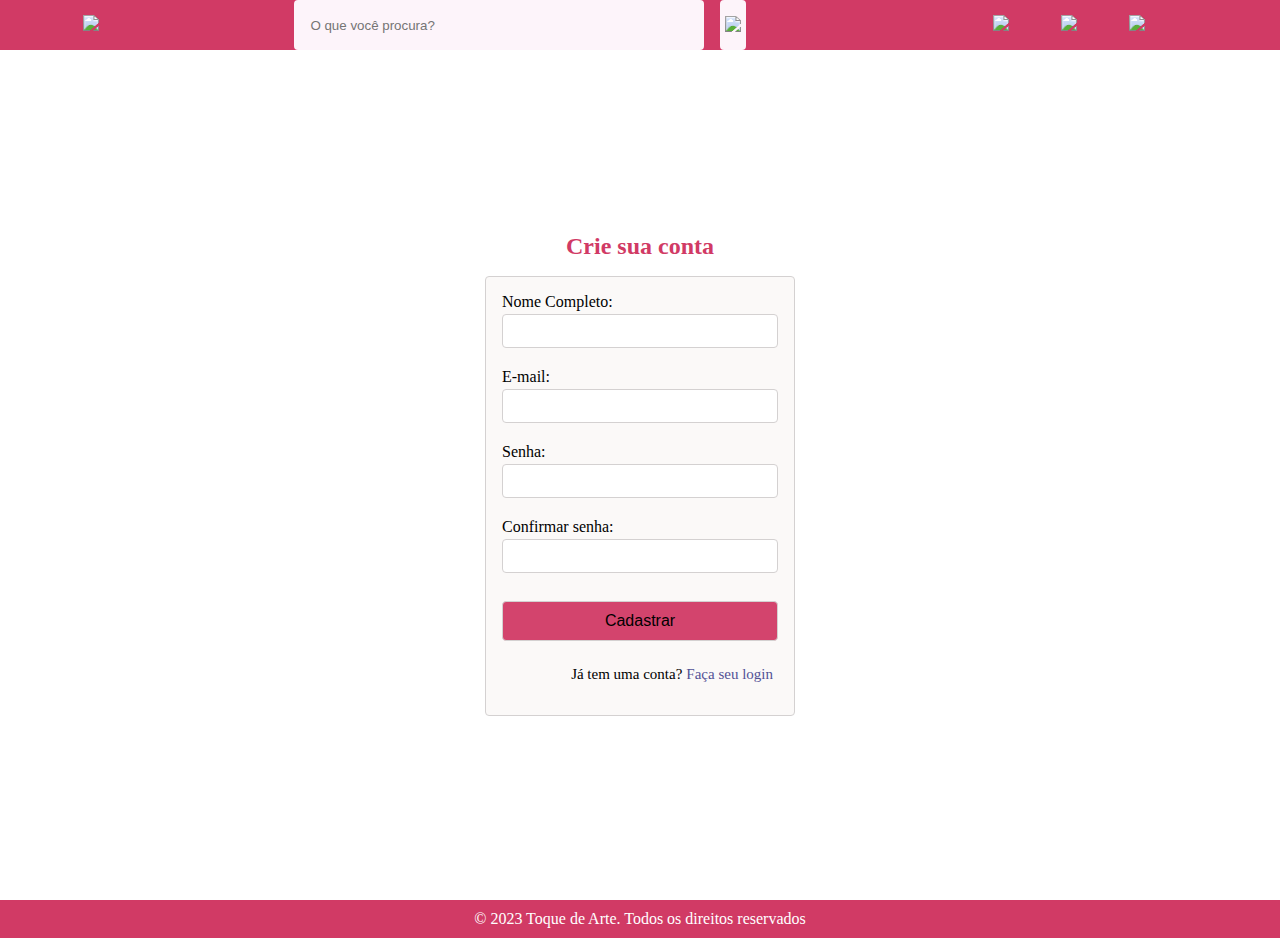
==== cadastro.html @ d4cc2a17 "Create cadastro.html" ====
<!DOCTYPE html>
<html lang="pt-br">
<head>
    <meta charset="UTF-8">
        <meta name="viewport" content="width=device-width, initial-scale=1.0">
        <link href="estilo.css" rel="stylesheet">
        <title>Cadastro</title>
</head>
<body>

    <header>
        <div class="logo-topo">
            <a href="index.html"><img src="imagens/logo-dona-maria-1.png"></a>
        </div>
        
        <div class="barra-pesquisa">
            <form action="" method="post">
                <label>
                    <input type="text" id="nome" name="nome" placeholder="O que você procura?" required>
                </label>

                <button><img src="imagens/lupa.png"></button>
            </form>
        </div>

        <div id="menu-topo">
            <ul>
                <li><a><img src="imagens/entrar.png"></a></li>
                <li><a><img src="imagens/favoritos.png"></a></li>
                <li><a><img src="imagens/carrinho.png"></a></li>
            </ul>
        </div>
    </header>

    <main class="cadastro-login"><!--Corpo do Site-->

        <h2 class="cadastrotitulo">Crie sua conta</h2>

        <div class="pagina">
            <div class="formulario_cadastro">
                <form action="cadastro.html" method="post">
                    <label>Nome Completo:
                        <input type="text" id="nome" name="nome" required>
                    </label>
                    <label>E-mail:
                        <input type="email" id="email" name="email" required>
                    </label>
                    <label>Senha:
                        <input type="password" id="senha" name="senha" maxLength="8" required>
                    </label>
                    <label>Confirmar senha:
                        <input type="password" id="senha" name="senha" maxLength="8" required>
                    </label>

                    <button class="butaocalo"> Cadastrar </button>
                </form>
                <p class="cap">Já tem uma conta?  <a class="caa" href="login.html">Faça seu login</a></p>
            </div>
        </div>
    </main>

    <footer><!--Rodapé do Site-->
        <p>© 2023 Toque de Arte. Todos os direitos reservados</p>    
    </footer>

</body>

</html>
---- estilo.css ----
*{
    margin: 0;
    padding: 0;
    box-sizing: border-box;
}
body{
    background-color: #FDF4FA;
}

/*Topo do site*/
header{
    top: 0;
    position: fixed;
    background-color: #D13A65;
    display: flex;
    align-items: center;
    justify-content: space-around;
    width: 100%;
    min-height: 0;
}
header .barra-pesquisa{
    width: 40%;
    height: 50%;
}
header .barra-pesquisa form{
    display: flex;
    align-items: center;
    justify-content: center;
}
header .barra-pesquisa label{
    width: 80%;
    margin-right: 1rem;
}
header .barra-pesquisa input{
    width: 100%;
    height: 50px;
    background-color: #FDF4FA;
    border: none;
    padding: 1rem; 
    border-radius: 4px;
}
header .barra-pesquisa button{
    background-color: #FDF4FA;
    height: 50px;
    padding: 0.3rem;
    border: none;
    border-radius: 4px;
}

#menu-topo{
    width: 20%;
}
#menu-topo ul{
    list-style: none;
    display: flex;
    justify-content: space-evenly;
}
#menu-topo li{
    cursor: pointer;
}
main{
    background-color: white;
    width: 100%;
    min-height: 100vh;
}

footer{
    background-color: #D13A65;
    color: white;
    width: 100%;
    padding: 10px 0;
    text-align: center;
}

/*CADASTRO---------------------------------------------------------------------------*/

.cadastro-login{
    display: flex;
    flex-direction: column;
    justify-content: center;
    align-items: center;
}

.cadastrotitulo{
    color: #D13A65;
    text-align: center;
    padding: 3rem 0 1rem;
}
.pagina{
    display: flex;
	justify-content: center;
}
.formulario_cadastro{
    background-color: #fbf9f8;
    border: 1px solid #d4d1d1;
    padding: 1rem; 
    height: 440px;
    width: 310px;
    border-radius: 4px;
    
}
.formulario_login{
    background-color: #fbf9f8;
    border: 1px solid #d4d1d1;
    padding: 1rem; 
    height: 295;
    width: 310px;
    border-radius: 4px;
}
.pagina input[type="text"],
input[type="email"],
input[type="password"],
select {
    background-color: #ffffff;
	padding: 8px;
	margin-bottom: 20px;
    margin-top:3px;
	width: 100%;
	font-size: 14px;
	font-family: 'Open Sans', sans-serif;
    border: 1px solid #d4d1d1;
    border-radius: 4px;
}

.butaocalo{
    padding: 10px;
	margin-bottom: 20px;
    margin-top: 8px;
	width: 100%;
    border: 1px solid #d4d1d1;
    border-radius: 4px;
    font-size: 16px;
    background-color:  #d3446d;
}
.butaocalo:hover{
    background-color: #d4708d;
    cursor: pointer;
}
.cap{
    font-size: 15px;
    padding: 5px;
    display: flex;
    justify-content: flex-end;
}
.caa{
    margin-left: 4px;
    text-decoration: none;
    color: rgb(82, 82, 150);
    cursor: pointer;
}
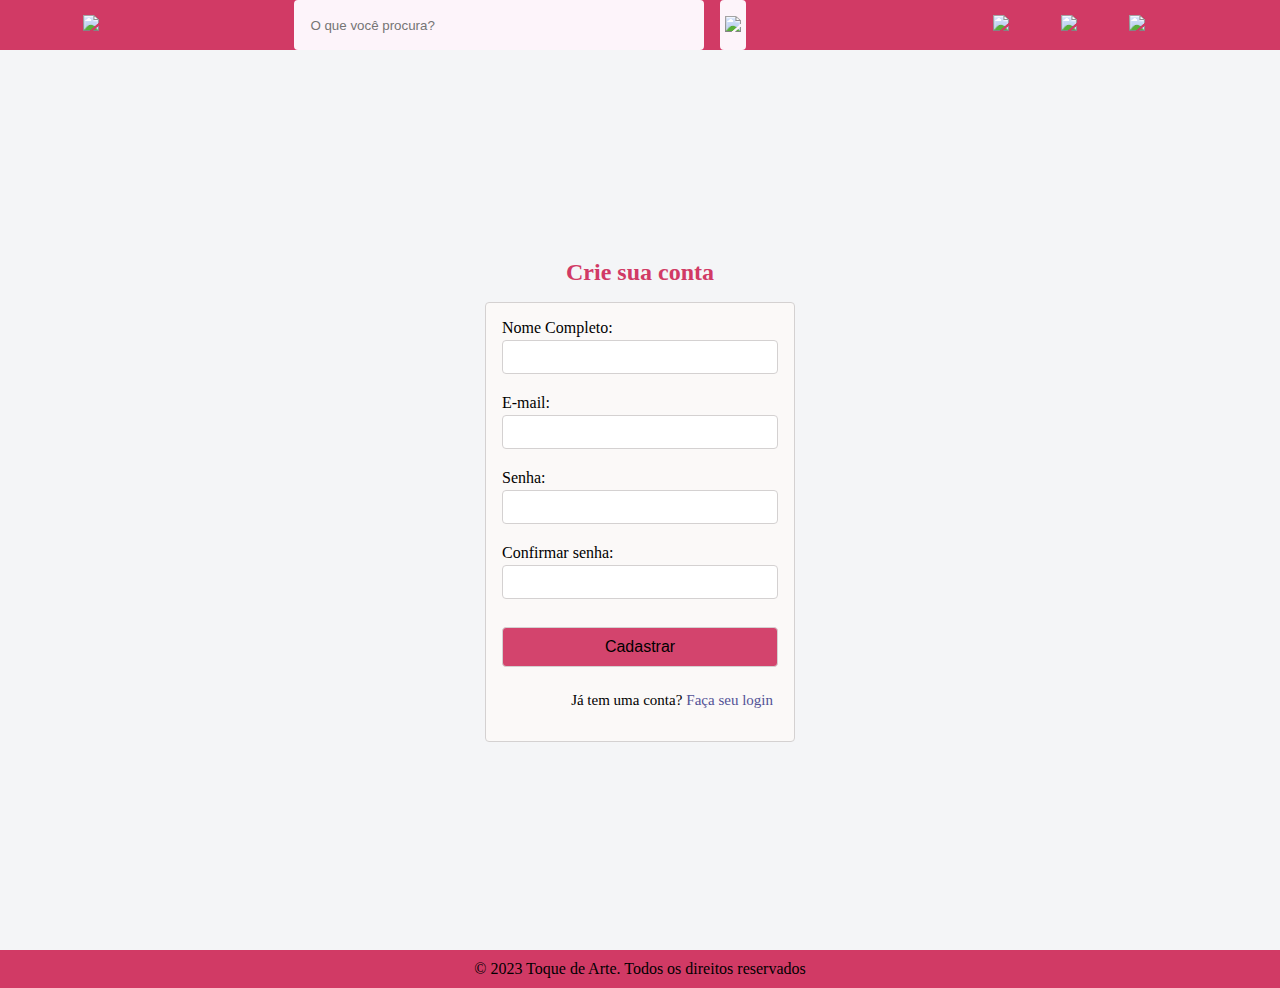
==== commit a3d43751: "finalizando o main" ====
--- a/cadastro.html
+++ b/cadastro.html
@@ -25,9 +25,9 @@
 
         <div id="menu-topo">
             <ul>
-                <li><a><img src="imagens/entrar.png"></a></li>
-                <li><a><img src="imagens/favoritos.png"></a></li>
-                <li><a><img src="imagens/carrinho.png"></a></li>
+                <li><a href="/login.html"><img src="imagens/entrar.png"></a></li>
+                <li><a href=""><img src="imagens/favoritos.png"></a></li>
+                <li><a href=""><img src="imagens/carrinho.png"></a></li>
             </ul>
         </div>
     </header>
--- a/estilo.css
+++ b/estilo.css
@@ -7,10 +7,9 @@
     background-color: #FDF4FA;
 }
 
-/*Topo do site*/
+/*Topo do site---------------------------------------------------------------------*/
 header{
     top: 0;
-    position: fixed;
     background-color: #D13A65;
     display: flex;
     align-items: center;
@@ -59,21 +58,139 @@
     cursor: pointer;
 }
 main{
-    background-color: white;
+    background-color: #f4f5f7;
     width: 100%;
     min-height: 100vh;
-}
-
+    padding-bottom: 3rem;
+}
+.banner-top{/*Banner--------------------------------------------------------------------*/
+    width: 100%;
+}
+.banner-top img{
+    width: 100%;
+    height: 100%;
+}
+.categorias{/*Categorias--------------------------------------------------------------------*/
+    background-color: #e0e6e6;
+    padding: 1rem 16%;
+    margin-top: 1rem;
+    display: flex;
+    justify-content: space-between;
+}
+.cat{
+    width: 23%;
+    height: 13rem;
+    background-color: #c5caca;
+    overflow: hidden;
+    cursor: pointer;
+}
+.cat div{
+    width: 100%;
+    height: 100%;
+    transition: transform 0.3s ease; /* Adiciona uma transição suave ao aplicar zoom */
+}
+.cat img{
+    width: 100%;
+    height: 100%;
+}
+
+.cat div:hover{
+    transform: scale(1.2);
+}
+.categoria{
+    width: 100%;
+    margin-top: 3rem;
+    padding: 1rem 16%;
+}
+.categoria img{
+    width: 100%;
+    height: 100%;
+}
+.banner-categoria{
+    width: 100%;
+    height: 21.5rem;
+}
+.titulo-categoria{
+    text-align: center;
+    font-size: 25px;
+    margin: 30px 0 50px;
+}
+.bloco-itens{
+    display: grid;
+    grid-template-columns: repeat(4, 23%);
+    gap: 30px;
+}
+.itens{
+    height: 30rem;
+    cursor: pointer;
+    box-sizing: border-box;
+    padding: 1rem;
+}
+.itens-img{
+    height: 17rem;
+}
+.itens-descricao{
+    width: 100%;
+    height: 11rem;
+    display: flex;
+    flex-direction: column;
+    justify-content: end;
+    word-wrap: break-word;
+}
+.itens-descricao div{
+    width: 100%;
+    height: 50%;
+    display: flex;
+    flex-direction: column;
+    justify-content: start;
+}
+.itens:hover{
+    box-shadow: 
+    2px 0 10px -3px rgba(0, 0, 0, 0.5), /* Sombra à direita */
+    -2px 0 10px -3px rgba(0, 0, 0, 0.5); /* Sombra à esquerda */
+}
+.texto-limitado {
+    display: -webkit-box;
+    -webkit-line-clamp: 3; /* Mostrar apenas 3 linhas de texto */
+    -webkit-box-orient: vertical;
+    overflow: hidden;
+  }
+
+/* Estilo base do botão */
+.itens button {
+    display: inline-block;
+    padding: 10px 20px;
+    font-size: 25px;
+    background-color: #FF69B4;
+    color: #fff;
+    border: none;
+    border-radius: 5px;
+    cursor: pointer;
+    text-align: center;
+    text-decoration: none;
+    transition: background-color 0.3s ease;
+  }
+  
+  /* Estilo de hover para o botão */
+  .itens button:hover {
+    background-color: #FF1493;
+  }
+  
+  /* Estilo de foco para acessibilidade */
+  .itens button:focus {
+    outline: none;
+    box-shadow: 0 0 5px rgba(255, 105, 180, 0.8);
+  }
+
+/*Rodapé do site---------------------------------------------------------------------*/
 footer{
     background-color: #D13A65;
-    color: white;
     width: 100%;
     padding: 10px 0;
     text-align: center;
 }
 
 /*CADASTRO---------------------------------------------------------------------------*/
-
 .cadastro-login{
     display: flex;
     flex-direction: column;
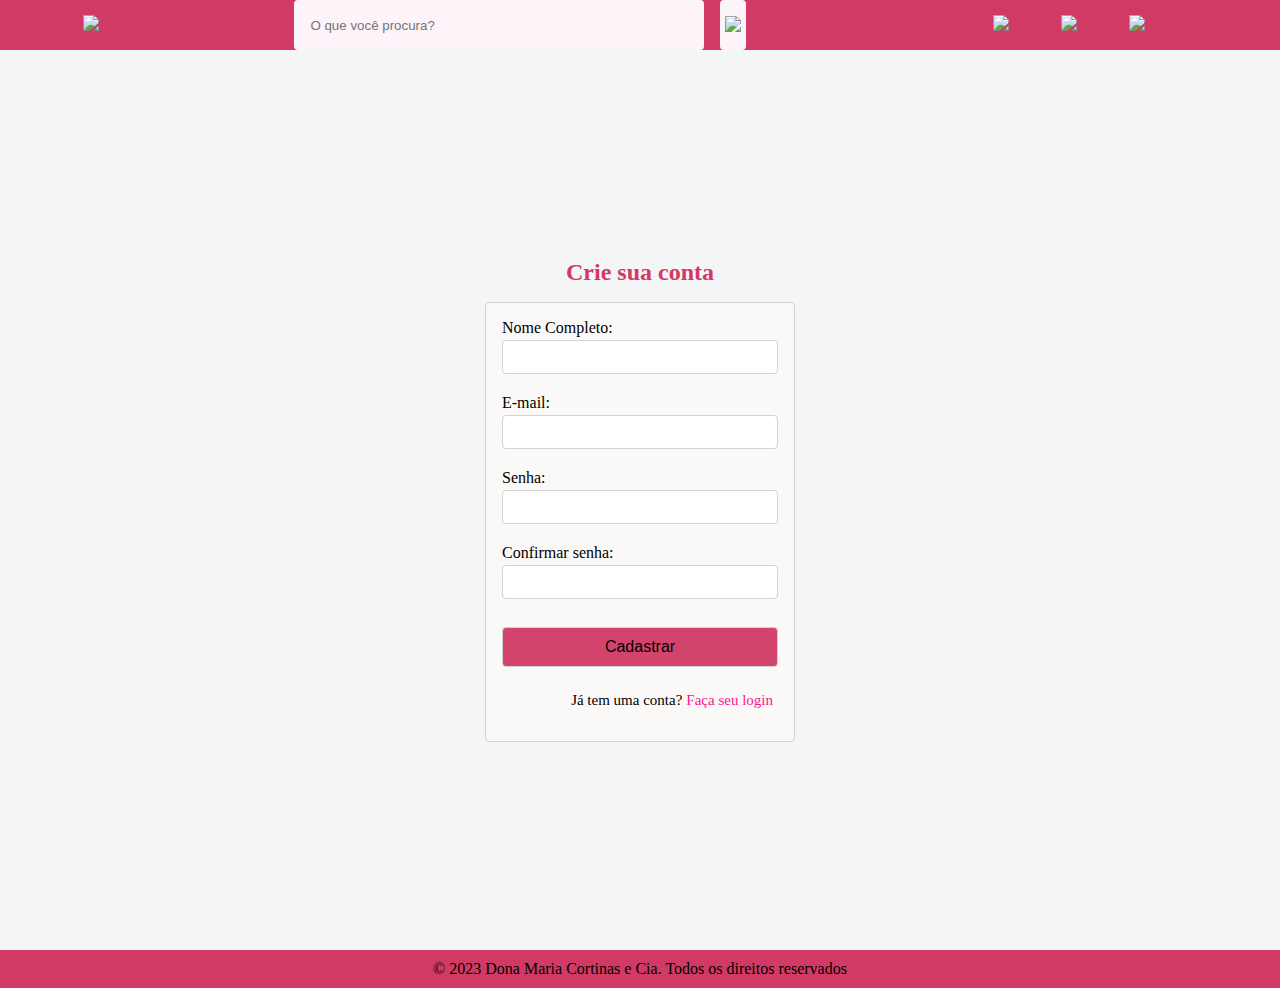
==== commit 12452346: "Mudando as legendas dos produtos" ====
--- a/cadastro.html
+++ b/cadastro.html
@@ -60,7 +60,7 @@
     </main>
 
     <footer><!--Rodapé do Site-->
-        <p>© 2023 Toque de Arte. Todos os direitos reservados</p>    
+        <p>© 2023 Dona Maria Cortinas e Cia. Todos os direitos reservados</p>    
     </footer>
 
 </body>
--- a/estilo.css
+++ b/estilo.css
@@ -262,6 +262,6 @@
 .caa{
     margin-left: 4px;
     text-decoration: none;
-    color: rgb(82, 82, 150);
-    cursor: pointer;
-}
+    color: #FF1493;
+    cursor: pointer;
+}
